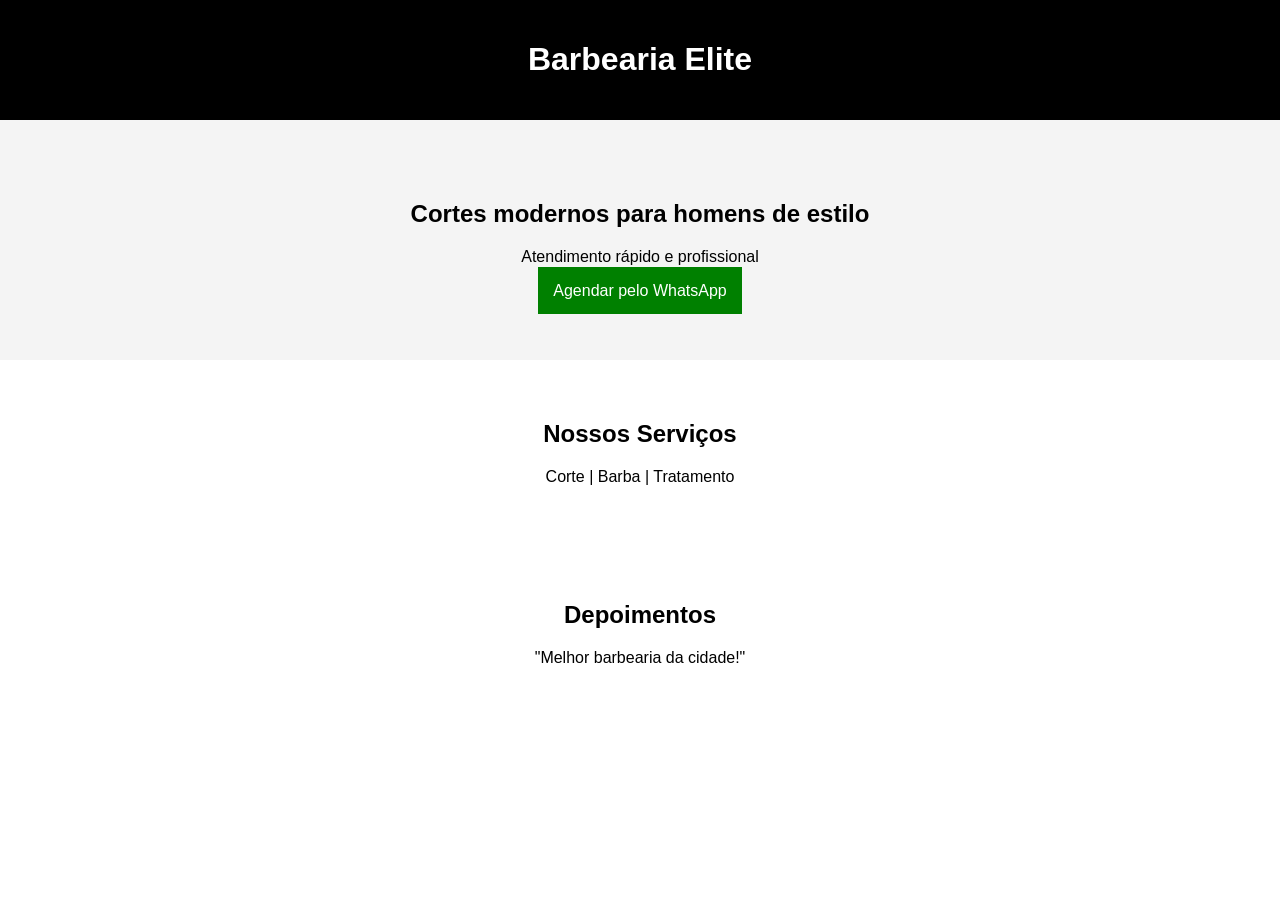
==== projecto/static/barber-preview.html @ b974d486 "muda dir" ====
<!DOCTYPE html>
<html>
<head>
    <title>Barbearia Elite</title>
    <style>
        body {
            font-family: Arial;
            margin: 0;
        }

        header {
            background: black;
            color: white;
            padding: 20px;
            text-align: center;
        }

        .hero {
            padding: 60px;
            text-align: center;
            background: #f4f4f4;
        }

        .btn {
            background: green;
            color: white;
            padding: 15px;
            text-decoration: none;
        }

        .section {
            padding: 40px;
            text-align: center;
        }
    </style>
</head>
<body>

<header>
    <h1>Barbearia Elite</h1>
</header>

<div class="hero">
    <h2>Cortes modernos para homens de estilo</h2>
    <p>Atendimento rápido e profissional</p>
    
    <a class="btn" href="https://wa.me/244XXXXXXXXX">
        Agendar pelo WhatsApp
    </a>
</div>

<div class="section">
    <h2>Nossos Serviços</h2>
    <p>Corte | Barba | Tratamento</p>
</div>

<div class="section">
    <h2>Depoimentos</h2>
    <p>"Melhor barbearia da cidade!"</p>
</div>

</body>
</html>
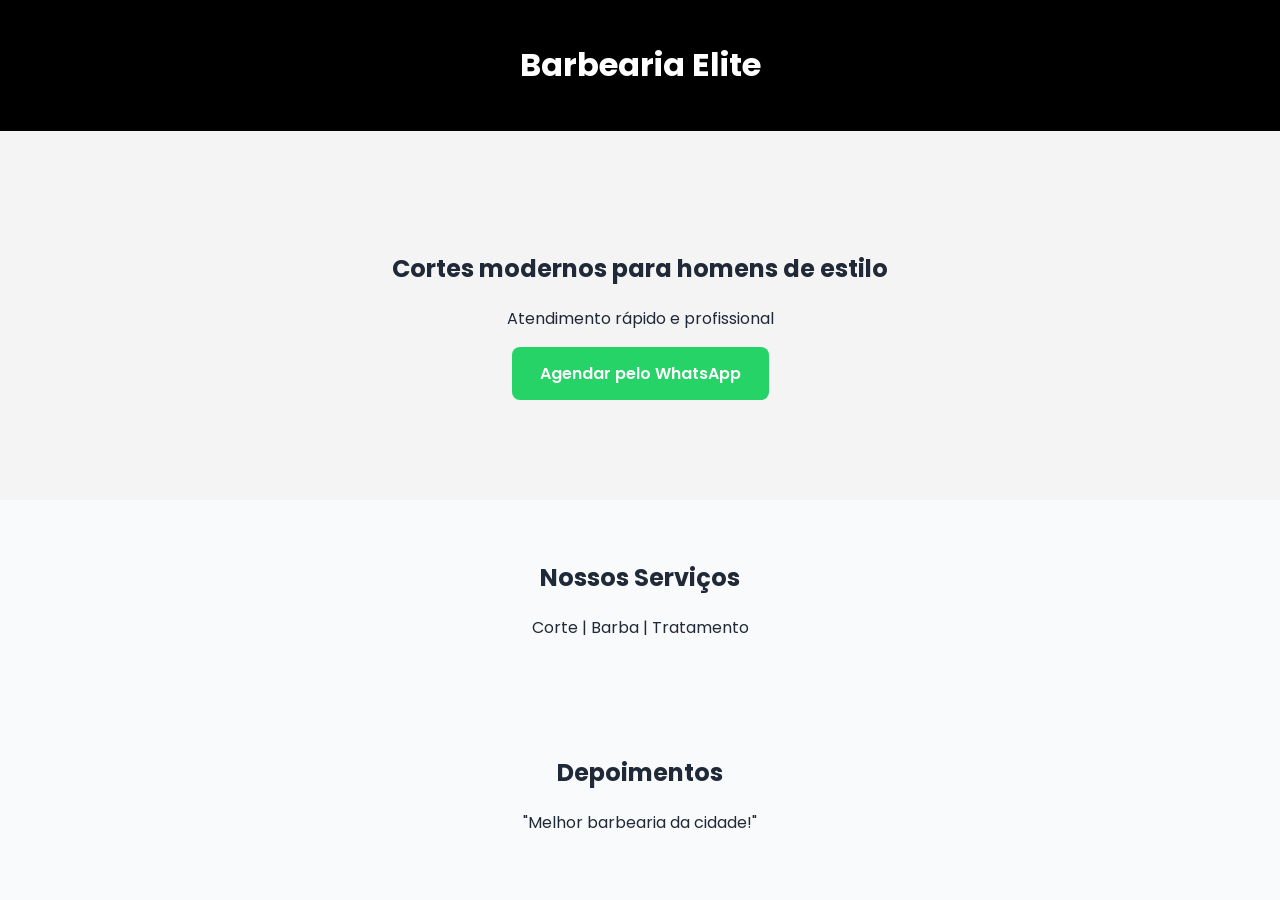
==== commit 13c36e47: "style(: personalisei os botoes" ====
--- a/projecto/static/barber-preview.html
+++ b/projecto/static/barber-preview.html
@@ -2,6 +2,10 @@
 <html>
 <head>
     <title>Barbearia Elite</title>
+
+    <link href="https://fonts.googleapis.com/css2?family=Poppins:wght@300;400;600;700&display=swap" rel="stylesheet">
+
+
     <style>
         body {
             font-family: Arial;
@@ -32,6 +36,40 @@
             padding: 40px;
             text-align: center;
         }
+
+
+
+
+
+        body {
+            margin: 0;
+            font-family: 'Poppins', sans-serif;
+            background: #f9fafb;
+            color: #1f2937;
+        }
+
+        .container {
+            max-width: 1100px;
+            margin: auto;
+            padding: 40px 20px;
+        }
+
+        .btn {
+            display: inline-block;
+            padding: 14px 28px;
+            background: #25D366;
+            color: white;
+            border-radius: 8px;
+            text-decoration: none;
+            font-weight: 600;
+        }
+
+        .hero {
+            padding: 100px 20px;
+            text-align: center;
+        }
+
+
     </style>
 </head>
 <body>
@@ -44,7 +82,7 @@
     <h2>Cortes modernos para homens de estilo</h2>
     <p>Atendimento rápido e profissional</p>
     
-    <a class="btn" href="https://wa.me/244XXXXXXXXX">
+    <a class="btn" href="https://wa.me/244932740023">
         Agendar pelo WhatsApp
     </a>
 </div>
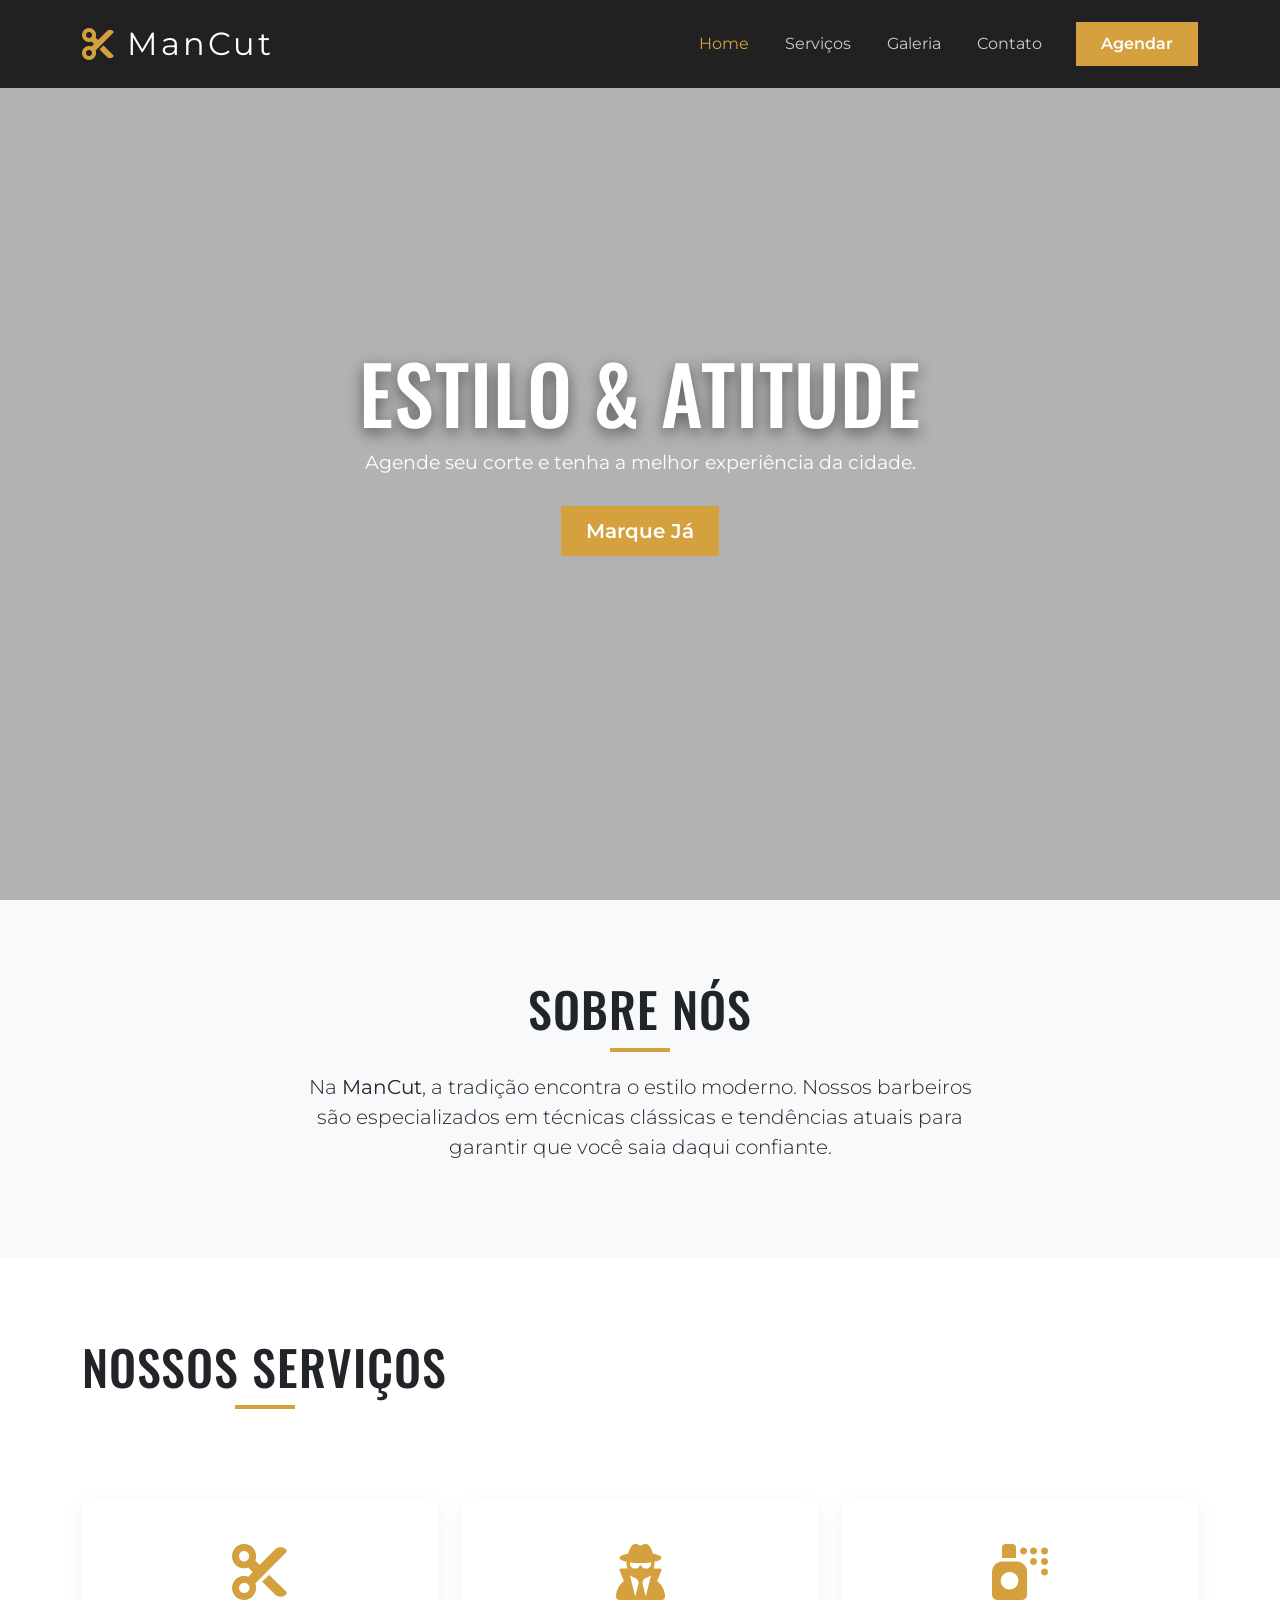
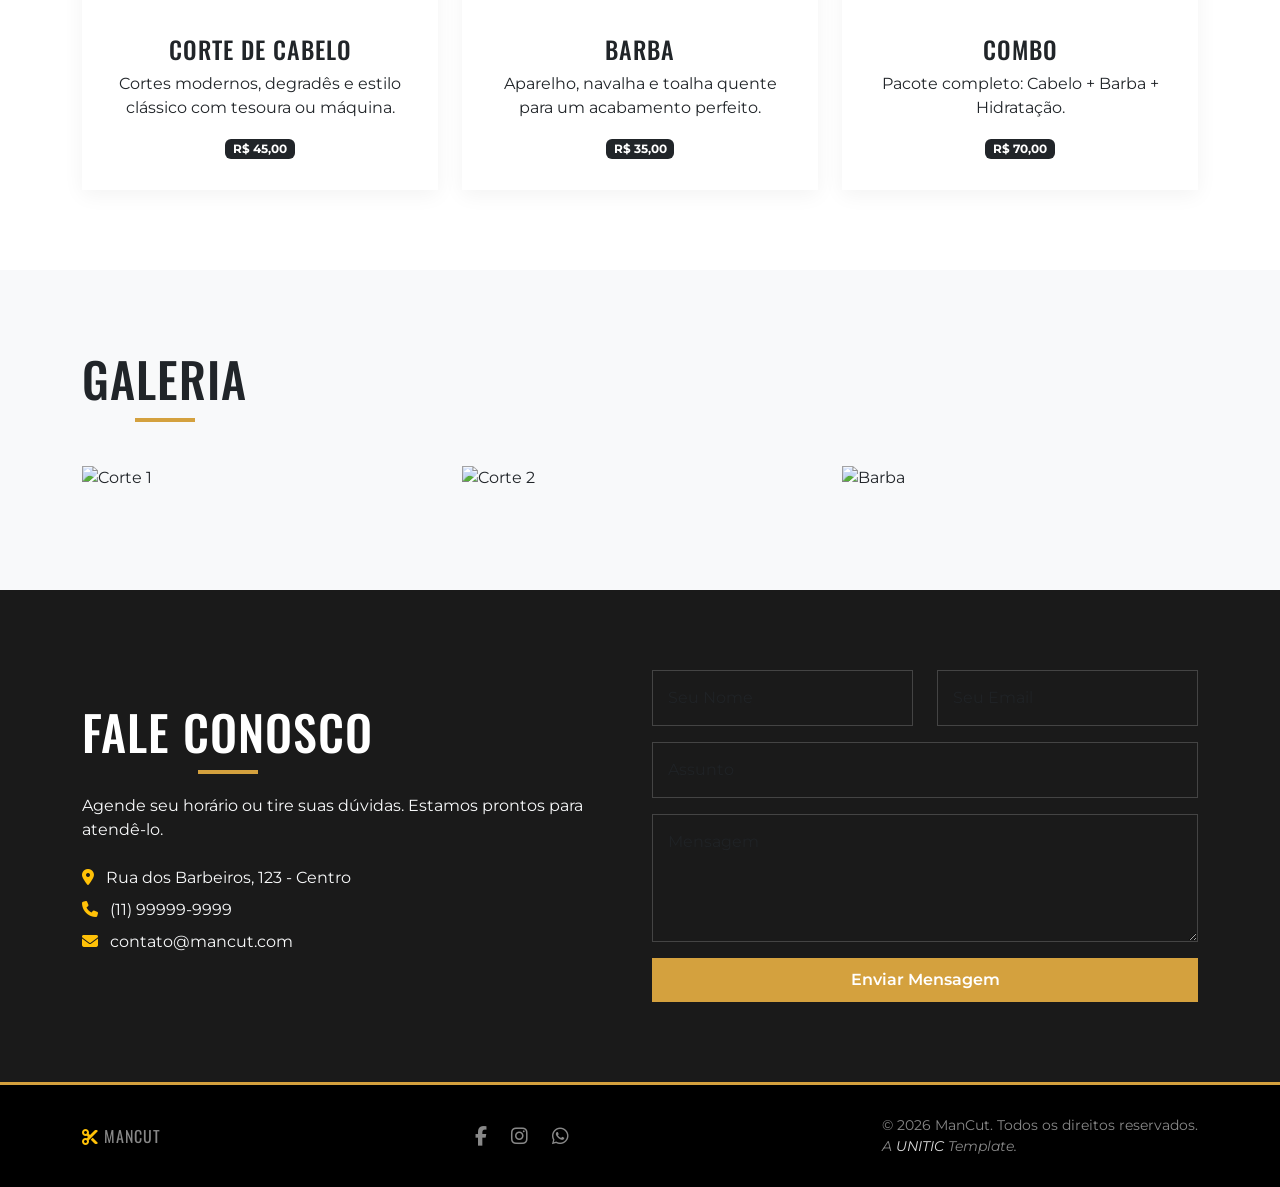
==== commit 440e3549: "fix: Coloca o pararmetro nome em segundo argumento" ====
--- a/projecto/static/barber-preview.html
+++ b/projecto/static/barber-preview.html
@@ -1,101 +1,485 @@
 <!DOCTYPE html>
-<html>
-<head>
-    <title>Barbearia Elite</title>
-
-    <link href="https://fonts.googleapis.com/css2?family=Poppins:wght@300;400;600;700&display=swap" rel="stylesheet">
-
-
-    <style>
-        body {
-            font-family: Arial;
-            margin: 0;
-        }
-
-        header {
-            background: black;
-            color: white;
-            padding: 20px;
-            text-align: center;
-        }
-
-        .hero {
-            padding: 60px;
-            text-align: center;
-            background: #f4f4f4;
-        }
-
-        .btn {
-            background: green;
-            color: white;
-            padding: 15px;
-            text-decoration: none;
-        }
-
-        .section {
-            padding: 40px;
-            text-align: center;
-        }
-
-
-
-
-
-        body {
-            margin: 0;
-            font-family: 'Poppins', sans-serif;
-            background: #f9fafb;
-            color: #1f2937;
-        }
-
-        .container {
-            max-width: 1100px;
-            margin: auto;
-            padding: 40px 20px;
-        }
-
-        .btn {
-            display: inline-block;
-            padding: 14px 28px;
-            background: #25D366;
-            color: white;
-            border-radius: 8px;
-            text-decoration: none;
-            font-weight: 600;
-        }
-
-        .hero {
-            padding: 100px 20px;
-            text-align: center;
-        }
-
-
-    </style>
-</head>
-<body>
-
-<header>
-    <h1>Barbearia Elite</h1>
-</header>
-
-<div class="hero">
-    <h2>Cortes modernos para homens de estilo</h2>
-    <p>Atendimento rápido e profissional</p>
-    
-    <a class="btn" href="https://wa.me/244932740023">
-        Agendar pelo WhatsApp
-    </a>
-</div>
-
-<div class="section">
-    <h2>Nossos Serviços</h2>
-    <p>Corte | Barba | Tratamento</p>
-</div>
-
-<div class="section">
-    <h2>Depoimentos</h2>
-    <p>"Melhor barbearia da cidade!"</p>
-</div>
-
-</body>
+<html lang="pt-br">
+    <head>
+        <meta charset="UTF-8">
+        <meta name="viewport" content="width=device-width, initial-scale=1.0">
+        <title>ManCut | Barbearia Premium</title>
+        
+        <!-- Bootstrap CSS -->
+        <link href="https://cdn.jsdelivr.net/npm/bootstrap@5.3.0-alpha1/dist/css/bootstrap.min.css" rel="stylesheet">
+        <!-- Font Awesome -->
+        <link rel="stylesheet" href="https://cdnjs.cloudflare.com/ajax/libs/font-awesome/6.4.0/css/all.min.css">
+        <!-- Google Fonts -->
+        <link href="https://fonts.googleapis.com/css2?family=Oswald:wght@400;700&family=Montserrat:wght@300;400;600&display=swap" rel="stylesheet">
+
+        <style>
+            :root {
+                --primary-color: #1a1a1a;
+                --accent-color: #d4a13e; /* Dourado estilo barbearia */
+                --light-bg: #f8f9fa;
+                --text-light: #fff;
+            }
+
+            body {
+                font-family: 'Montserrat', sans-serif;
+                overflow-x: hidden;
+            }
+
+            h1, h2, h3, h4, .logo-text {
+                font-family: 'Oswald', sans-serif;
+                text-transform: uppercase;
+                letter-spacing: 1px;
+            }
+
+            /* --- NAVBAR --- */
+            .navbar {
+                background-color: rgba(26, 26, 26, 0.95);
+                backdrop-filter: blur(5px);
+                transition: all 0.4s ease;
+                padding: 15px 0;
+            }
+
+            .navbar-brand {
+                font-size: 2rem;
+                color: var(--text-light) !important;
+                letter-spacing: 3px;
+                display: flex;
+                align-items: center;
+                gap: 10px;
+            }
+
+            .navbar-brand i {
+                color: var(--accent-color);
+            }
+
+            .nav-link {
+                color: #ccc !important;
+                margin: 0 10px;
+                position: relative;
+                transition: color 0.3s;
+            }
+
+            .nav-link:hover, .nav-link.active {
+                color: var(--accent-color) !important;
+            }
+
+            .btn-accent {
+                background-color: var(--accent-color);
+                color: #fff;
+                border: none;
+                padding: 10px 25px;
+                font-weight: 600;
+                border-radius: 0;
+                transition: all 0.3s;
+            }
+
+            .btn-accent:hover {
+                background-color: #b8922e;
+                transform: scale(1.05);
+            }
+
+            /* --- HERO SECTION (Vídeo BG) --- */
+            #home {
+                height: 100vh;
+                position: relative;
+                display: flex;
+                align-items: center;
+                justify-content: center;
+                color: white;
+                text-align: center;
+                overflow: hidden;
+
+
+                background: url(https://images.unsplash.com/photo-1747833305853-d43937d88971?ixlib=rb-4.0.3&auto=format&fit=crop&w=800&q=80) no-repeat  center / cover;
+                
+            }
+
+            #home .video-bg {
+                position: absolute;
+                top: 0;
+                left: 0;
+                width: 100%;
+                height: 100%;
+                object-fit: cover;
+                z-index: -2;
+                filter: brightness(0.4); /* Escurecer para legibilidade */
+            }
+
+            .hero-overlay {
+                position: absolute;
+                top: 0;
+                left: 0;
+                width: 100%;
+                height: 100%;
+                background: rgba(0,0,0,0.3);
+                z-index: -1;
+            }
+
+            .hero-content h1 {
+                font-size: 5rem;
+                text-shadow: 0 5px 15px rgba(0,0,0,0.5);
+                animation: fadeInUp 1s ease-out;
+            }
+
+            .hero-content p {
+                font-size: 1.2rem;
+                margin-bottom: 30px;
+                animation: fadeInUp 1.2s ease-out;
+            }
+
+            /* --- SECTIONS GERAIS --- */
+            section {
+                padding: 80px 0;
+            }
+
+            .section-title {
+                font-size: 3rem;
+                margin-bottom: 20px;
+                position: relative;
+                display: inline-block;
+            }
+
+            .section-title::after {
+                content: '';
+                display: block;
+                width: 60px;
+                height: 4px;
+                background: var(--accent-color);
+                margin: 10px auto 0;
+            }
+
+            .service-card {
+                background: white;
+                box-shadow: 0 5px 20px rgba(0,0,0,0.05);
+                transition: transform 0.3s, box-shadow 0.3s;
+                border: none;
+                text-align: center;
+                padding: 30px;
+                height: 100%;
+            }
+
+            .service-card:hover {
+                transform: translateY(-10px);
+                box-shadow: 0 15px 30px rgba(0,0,0,0.1);
+            }
+
+            .service-icon {
+                font-size: 3.5rem;
+                color: var(--accent-color);
+                margin-bottom: 20px;
+            }
+
+            /* --- GALERIA --- */
+            .gallery-img {
+                width: 100%;
+                height: 250px;
+                object-fit: cover;
+                transition: transform 0.4s;
+            }
+
+            .gallery-item {
+                overflow: hidden;
+                margin-bottom: 20px;
+            }
+
+            .gallery-item:hover .gallery-img {
+                transform: scale(1.1);
+            }
+
+            /* --- CONTATO --- */
+            #contact {
+                background: var(--primary-color);
+                color: white;
+            }
+
+            #contact input, #contact textarea {
+                border-radius: 0;
+                border: 1px solid #444;
+                background: transparent;
+                color: white;
+                padding: 15px;
+            }
+
+            #contact input:focus, #contact textarea:focus {
+                background: rgba(255,255,255,0.1);
+                border-color: var(--accent-color);
+                box-shadow: none;
+                color: white;
+            }
+
+            /* --- FOOTER --- */
+            footer {
+                background: #000;
+                color: #888;
+                padding: 30px 0;
+                border-top: 3px solid var(--accent-color);
+            }
+
+            .social-icons a {
+                color: #888;
+                margin: 0 10px;
+                font-size: 1.2rem;
+                transition: color 0.3s;
+            }
+
+            .social-icons a:hover {
+                color: var(--accent-color);
+            }
+
+            /* --- ANIMAÇÕES --- */
+            @keyframes fadeInUp {
+                from {
+                    opacity: 0;
+                    transform: translateY(30px);
+                }
+                to {
+                    opacity: 1;
+                    transform: translateY(0);
+                }
+            }
+
+            .animated-section {
+                opacity: 0;
+                transform: translateY(40px);
+                transition: all 0.8s ease-out;
+            }
+
+            .animated-section.visible {
+                opacity: 1;
+                transform: translateY(0);
+            }
+
+            /* --- RESPONSIVIDADE --- */
+            @media (max-width: 768px) {
+                .hero-content h1 { font-size: 3rem; }
+                .navbar-brand { font-size: 1.5rem; }
+                .section-title { font-size: 2.2rem; }
+            }
+        </style>
+    </head>
+    <body>
+
+        <!-- NAVBAR -->
+        <nav class="navbar navbar-expand-lg fixed-top" id="mainNav">
+            <div class="container">
+                <a class="navbar-brand" href="#">
+                    <i class="fas fa-cut"></i> ManCut
+                </a>
+                <button class="navbar-toggler" type="button" data-bs-toggle="collapse" data-bs-target="#navbarNav">
+                    <span class="navbar-toggler-icon" style="filter: invert(1);"></span>
+                </button>
+                <div class="collapse navbar-collapse" id="navbarNav">
+                    <ul class="navbar-nav ms-auto">
+                        <li class="nav-item"><a class="nav-link active" href="#home">Home</a></li>
+                        <li class="nav-item"><a class="nav-link" href="#services">Serviços</a></li>
+                        <li class="nav-item"><a class="nav-link" href="#gallery">Galeria</a></li>
+                        <li class="nav-item"><a class="nav-link" href="#contact">Contato</a></li>
+                    </ul>
+                    <a href="#contact" class="btn btn-accent ms-lg-3">Agendar</a>
+                </div>
+            </div>
+        </nav>
+
+        <!-- HOME / HERO -->
+        <section id="home">
+            <!-- YouTube Video Background -->
+
+            <!-- <img src="https://images.unsplash.com/photo-1606198764969-2c74775eb00c??ixlib=rb-4.0.3&auto=format&fit=crop&w=800&q=80"   > -->
+            
+            
+            <div class="hero-overlay"></div>
+
+            <div class="container hero-content">
+                <h1>Estilo & Atitude</h1>
+                <p>Agende seu corte e tenha a melhor experiência da cidade.</p>
+                <a href="#contact" class="btn btn-accent btn-lg">Marque Já</a>
+            </div>
+        </section>
+
+        <!-- SOBRE (Rápido) -->
+        <section id="about" class="bg-light">
+            <div class="container text-center animated-section">
+                <h2 class="section-title">Sobre Nós</h2>
+                <p class="lead mx-auto" style="max-width: 700px;">
+                    Na <strong>ManCut</strong>, a tradição encontra o estilo moderno. Nossos barbeiros são especializados em técnicas clássicas e tendências atuais para garantir que você saia daqui confiante.
+                </p>
+            </div>
+        </section>
+
+        <!-- SERVIÇOS -->
+        <section id="services">
+            <div class="container animated-section">
+                <h2 class="section-title text-center">Nossos Serviços</h2>
+                <div class="row mt-5 g-4">
+                    <div class="col-md-4">
+                        <div class="service-card">
+                            <div class="service-icon"><i class="fas fa-cut"></i></div>
+                            <h4>Corte de Cabelo</h4>
+                            <p>Cortes modernos, degradês e estilo clássico com tesoura ou máquina.</p>
+                            <span class="badge bg-dark">R$ 45,00</span>
+                        </div>
+                    </div>
+                    <div class="col-md-4">
+                        <div class="service-card">
+                            <div class="service-icon"><i class="fas fa-user-secret"></i></div>
+                            <h4>Barba</h4>
+                            <p>Aparelho, navalha e toalha quente para um acabamento perfeito.</p>
+                            <span class="badge bg-dark">R$ 35,00</span>
+                        </div>
+                    </div>
+                    <div class="col-md-4">
+                        <div class="service-card">
+                            <div class="service-icon"><i class="fas fa-spray-can"></i></div>
+                            <h4>Combo</h4>
+                            <p>Pacote completo: Cabelo + Barba + Hidratação.</p>
+                            <span class="badge bg-dark">R$ 70,00</span>
+                        </div>
+                    </div>
+                </div>
+            </div>
+        </section>
+
+        <!-- GALERIA -->
+        <section id="gallery" class="bg-light">
+            <div class="container animated-section">
+                <h2 class="section-title text-center">Galeria</h2>
+                <div class="row mt-4">
+                    <div class="col-md-4 gallery-item">
+                        <img src="https://images.unsplash.com/photo-1654097800369-abc063d657c4?ixlib=rb-4.0.3&auto=format&fit=crop&w=800&q=80" class="gallery-img" alt="Corte 1">
+                    </div>
+                    <div class="col-md-4 gallery-item">
+                        <img src="https://images.unsplash.com/photo-1593702275687-f8b402bf1fb5?ixlib=rb-4.0.3&auto=format&fit=crop&w=800&q=80" class="gallery-img" alt="Corte 2">
+                    </div>
+                    <div class="col-md-4 gallery-item">
+                        <img src="https://images.unsplash.com/photo-1593269244684-3f9c90ddf5a9?ixlib=rb-4.0.3&auto=format&fit=crop&w=800&q=80" class="gallery-img" alt="Barba">
+                    </div>
+                </div>
+            </div>
+        </section>
+
+        <!-- CONTATO -->
+        <section id="contact">
+            <div class="container animated-section">
+                <div class="row align-items-center">
+                    <div class="col-lg-6 mb-4 mb-lg-0">
+                        <h2 class="section-title text-white">Fale Conosco</h2>
+                        <p class="text-light mb-4">Agende seu horário ou tire suas dúvidas. Estamos prontos para atendê-lo.</p>
+                        <ul class="list-unstyled text-light">
+                            <li class="mb-2"><i class="fas fa-map-marker-alt text-warning me-2"></i> Rua dos Barbeiros, 123 - Centro</li>
+                            <li class="mb-2"><i class="fas fa-phone text-warning me-2"></i> (11) 99999-9999</li>
+                            <li class="mb-2"><i class="fas fa-envelope text-warning me-2"></i> contato@mancut.com</li>
+                        </ul>
+                    </div>
+                    <div class="col-lg-6">
+                        <form id="contactForm">
+                            <div class="row">
+                                <div class="col-md-6 mb-3">
+                                    <input type="text" class="form-control" placeholder="Seu Nome" required>
+                                </div>
+                                <div class="col-md-6 mb-3">
+                                    <input type="email" class="form-control" placeholder="Seu Email" required>
+                                </div>
+                            </div>
+                            <div class="mb-3">
+                                <input type="text" class="form-control" placeholder="Assunto">
+                            </div>
+                            <div class="mb-3">
+                                <textarea class="form-control" rows="4" placeholder="Mensagem" required></textarea>
+                            </div>
+                            <button type="submit" class="btn btn-accent w-100">Enviar Mensagem</button>
+                        </form>
+                    </div>
+                </div>
+            </div>
+        </section>
+
+        <!-- FOOTER -->
+        <footer>
+            <div class="container d-flex flex-column flex-md-row justify-content-between align-items-center">
+                <div class="logo-text mb-3 mb-md-0">
+                    <i class="fas fa-cut text-warning"></i> ManCut
+                </div>
+                <div class="social-icons">
+                    <a href="#"><i class="fab fa-facebook-f"></i></a>
+                    <a href="#"><i class="fab fa-instagram"></i></a>
+                    <a href="#"><i class="fab fa-whatsapp"></i></a>
+                </div>
+                <small>&copy; 2026 ManCut. Todos os direitos reservados. <br> <em>A <a style="text-decoration: none; color: gainsboro;" href="https://unitic.site"   >UNITIC</a> Template.</em></small>
+            </div>
+        </footer>
+
+        <!-- Bootstrap JS -->
+        <script src="https://cdn.jsdelivr.net/npm/bootstrap@5.3.0-alpha1/dist/js/bootstrap.bundle.min.js"></script>
+
+        <!-- Custom JS -->
+        <script>
+            // 1. Lógica do Navbar (Scrolling)
+            const nav = document.querySelector('.navbar');
+            window.addEventListener('scroll', function() {
+                if (window.scrollY > 100) {
+                    nav.style.padding = '10px 0';
+                    nav.style.backgroundColor = 'rgba(0,0,0,0.98)';
+                } else {
+                    nav.style.padding = '15px 0';
+                    nav.style.backgroundColor = 'rgba(26, 26, 26, 0.95)';
+                }
+            });
+
+            // 2. Scroll Suave
+            document.querySelectorAll('a[href^="#"]').forEach(anchor => {
+                anchor.addEventListener('click', function (e) {
+                    e.preventDefault();
+                    document.querySelector(this.getAttribute('href')).scrollIntoView({
+                        behavior: 'smooth'
+                    });
+                });
+            });
+
+            // 3. Ativar link no scroll
+            const sections = document.querySelectorAll('section');
+            const navLi = document.querySelectorAll('.navbar-nav .nav-link');
+
+            window.addEventListener('scroll', () => {
+                let current = '';
+                sections.forEach(section => {
+                    const sectionTop = section.offsetTop;
+                    const sectionHeight = section.clientHeight;
+                    if (pageYOffset >= (sectionTop - sectionHeight / 3)) {
+                        current = section.getAttribute('id');
+                    }
+                });
+
+                navLi.forEach(a => {
+                    a.classList.remove('active');
+                    if (a.getAttribute('href') === `#${current}`) {
+                        a.classList.add('active');
+                    }
+                });
+            });
+
+            // 4. Animação de Scroll (Intersection Observer)
+            const observerOptions = {
+                threshold: 0.1
+            };
+
+            const observer = new IntersectionObserver((entries) => {
+                entries.forEach(entry => {
+                    if (entry.isIntersecting) {
+                        entry.target.classList.add('visible');
+                    }
+                });
+            }, observerOptions);
+
+            document.querySelectorAll('.animated-section').forEach(section => {
+                observer.observe(section);
+            });
+
+            // 5. Validação simples de Formulário
+            document.getElementById('contactForm').addEventListener('submit', function(e) {
+                e.preventDefault();
+                alert('Obrigado pelo contato! Entraremos em contato em breve.');
+                this.reset();
+            });
+        </script>
+    </body>
 </html>
